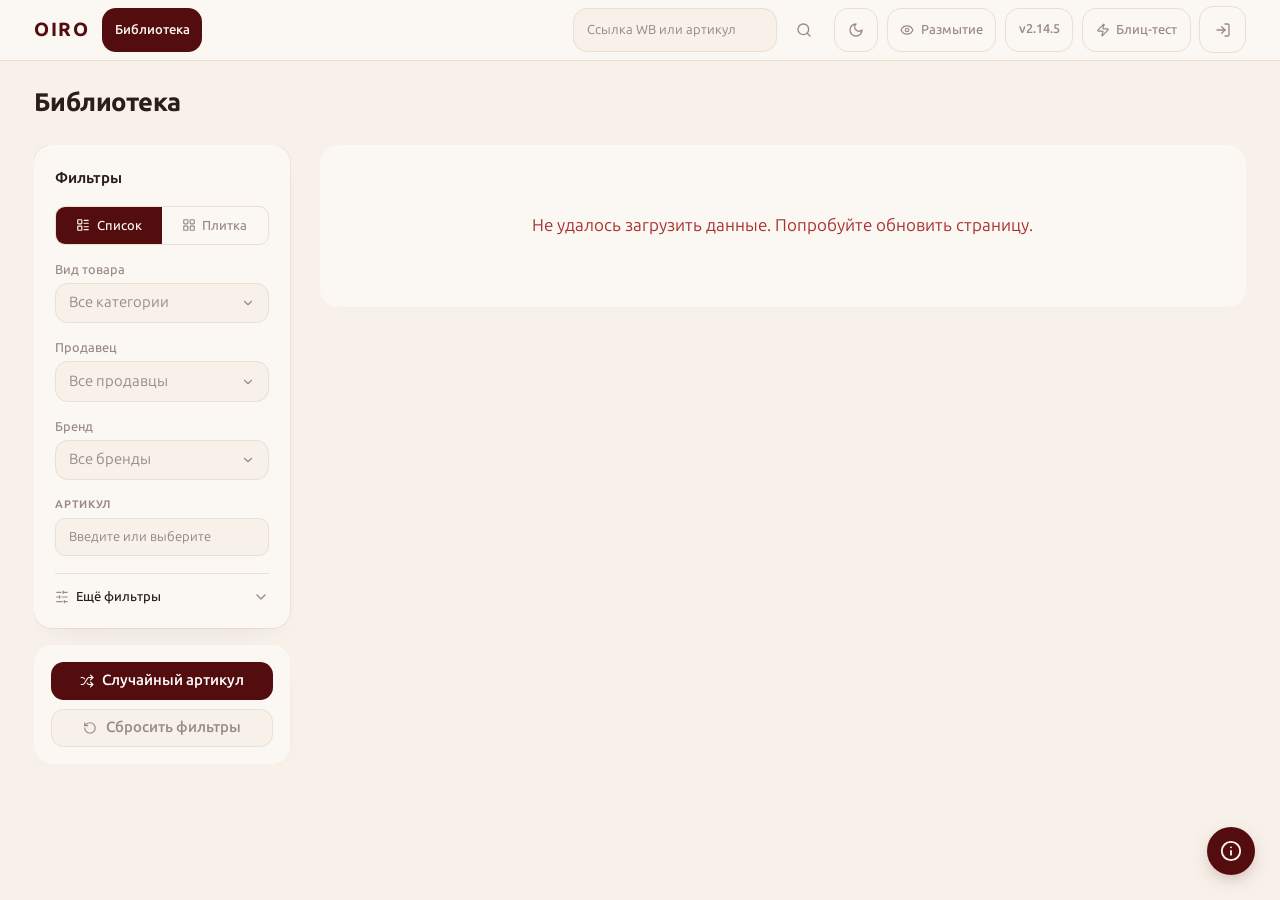
==== index.html @ ab14e68d "Preview deploy: my-changes branch with Инфографика tab" ====
<!DOCTYPE html>
<html lang="ru">
  <head>
    <meta charset="UTF-8" />
    <meta name="viewport" content="width=device-width, initial-scale=1.0, viewport-fit=cover" />
    <meta name="description" content="OIRO — внутренний инструмент команды: каталог товаров, аналитика и каталог разработки." />

    <!-- Internal tool: do not index in search engines -->
    <meta name="robots" content="noindex, nofollow" />

    <!-- Prevent iOS Safari from auto-linking SKUs and dates as phone numbers / addresses -->
    <meta name="format-detection" content="telephone=no, date=no, address=no, email=no" />

    <!-- Mobile browser chrome color — overridden dynamically per theme -->
    <meta name="theme-color" content="#FBF7F2" media="(prefers-color-scheme: light)" />
    <meta name="theme-color" content="#261E1C" media="(prefers-color-scheme: dark)" />
    <meta name="apple-mobile-web-app-status-bar-style" content="default" />
    <meta name="apple-mobile-web-app-title" content="OIRO" />

    <!-- Limit referrer leak when users click through to WB/Ozon -->
    <meta name="referrer" content="strict-origin-when-cross-origin" />

    <!-- Open Graph (used when link shared in Slack/Telegram/etc.) -->
    <meta property="og:type" content="website" />
    <meta property="og:site_name" content="OIRO Analytics" />
    <meta property="og:title" content="OIRO Analytics" />
    <meta property="og:description" content="Внутренний инструмент команды OIRO: каталог товаров, аналитика, каталог разработки." />
    <meta property="og:locale" content="ru_RU" />
    <meta property="og:image" content="/og-image.png" />
    <meta property="og:image:width" content="1200" />
    <meta property="og:image:height" content="630" />
    <meta property="og:image:alt" content="OIRO Analytics" />

    <title>OIRO</title>
    <link rel="icon" type="image/svg+xml" href="/favicon.svg" />
    <!-- iOS home-screen icon. PNG raster (180×180) — некоторые версии iOS
         Safari игнорируют SVG apple-touch-icon. -->
    <link rel="apple-touch-icon" sizes="180x180" href="/apple-touch-icon.png" />
    <link rel="manifest" href="/manifest.webmanifest" />
    <script type="module" crossorigin src="/assets/index-BtdzsXab.js"></script>
    <link rel="modulepreload" crossorigin href="/assets/vendor-react-CSZ7CJ5S.js">
    <link rel="modulepreload" crossorigin href="/assets/vendor-query-B6RmtI2u.js">
    <link rel="modulepreload" crossorigin href="/assets/vendor-sentry-FhyYF6xE.js">
    <link rel="modulepreload" crossorigin href="/assets/vendor-charts-mNCQXq6y.js">
    <link rel="stylesheet" crossorigin href="/assets/index-xNShOH6i.css">
  </head>
  <body>
    <div id="root"></div>
  </body>
</html>
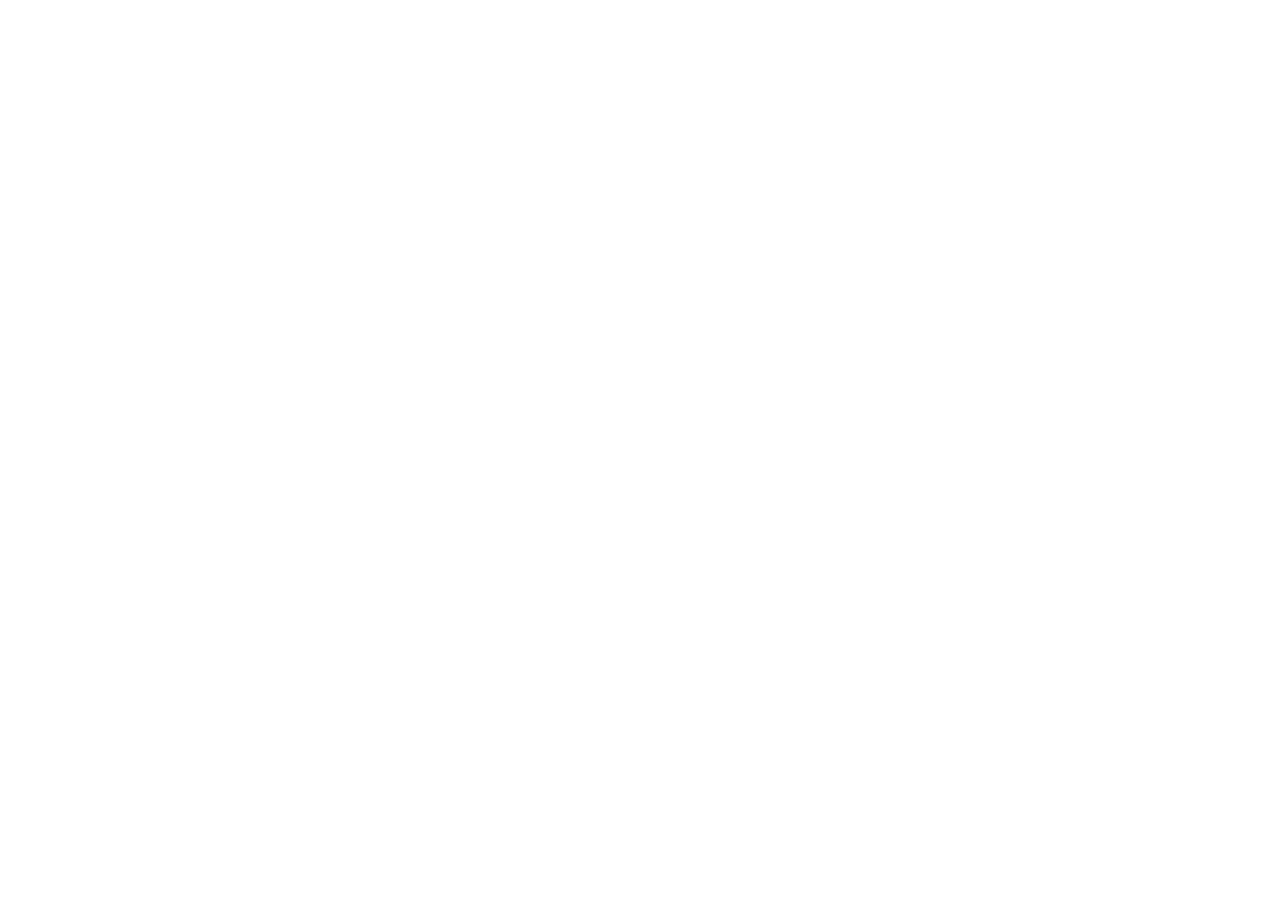
==== commit 4a15c834: "Rebuild with correct base path /tmwb-preview/" ====
--- a/index.html
+++ b/index.html
@@ -26,23 +26,23 @@
     <meta property="og:title" content="OIRO Analytics" />
     <meta property="og:description" content="Внутренний инструмент команды OIRO: каталог товаров, аналитика, каталог разработки." />
     <meta property="og:locale" content="ru_RU" />
-    <meta property="og:image" content="/og-image.png" />
+    <meta property="og:image" content="/Program Files/Git/tmwb-preview/og-image.png" />
     <meta property="og:image:width" content="1200" />
     <meta property="og:image:height" content="630" />
     <meta property="og:image:alt" content="OIRO Analytics" />
 
     <title>OIRO</title>
-    <link rel="icon" type="image/svg+xml" href="/favicon.svg" />
+    <link rel="icon" type="image/svg+xml" href="/Program Files/Git/tmwb-preview/favicon.svg" />
     <!-- iOS home-screen icon. PNG raster (180×180) — некоторые версии iOS
          Safari игнорируют SVG apple-touch-icon. -->
-    <link rel="apple-touch-icon" sizes="180x180" href="/apple-touch-icon.png" />
-    <link rel="manifest" href="/manifest.webmanifest" />
-    <script type="module" crossorigin src="/assets/index-BtdzsXab.js"></script>
-    <link rel="modulepreload" crossorigin href="/assets/vendor-react-CSZ7CJ5S.js">
-    <link rel="modulepreload" crossorigin href="/assets/vendor-query-B6RmtI2u.js">
-    <link rel="modulepreload" crossorigin href="/assets/vendor-sentry-FhyYF6xE.js">
-    <link rel="modulepreload" crossorigin href="/assets/vendor-charts-mNCQXq6y.js">
-    <link rel="stylesheet" crossorigin href="/assets/index-xNShOH6i.css">
+    <link rel="apple-touch-icon" sizes="180x180" href="/Program Files/Git/tmwb-preview/apple-touch-icon.png" />
+    <link rel="manifest" href="/Program Files/Git/tmwb-preview/manifest.webmanifest" />
+    <script type="module" crossorigin src="/Program Files/Git/tmwb-preview/assets/index-Bw0gY6HR.js"></script>
+    <link rel="modulepreload" crossorigin href="/Program Files/Git/tmwb-preview/assets/vendor-react-CSZ7CJ5S.js">
+    <link rel="modulepreload" crossorigin href="/Program Files/Git/tmwb-preview/assets/vendor-query-B6RmtI2u.js">
+    <link rel="modulepreload" crossorigin href="/Program Files/Git/tmwb-preview/assets/vendor-sentry-FhyYF6xE.js">
+    <link rel="modulepreload" crossorigin href="/Program Files/Git/tmwb-preview/assets/vendor-charts-mNCQXq6y.js">
+    <link rel="stylesheet" crossorigin href="/Program Files/Git/tmwb-preview/assets/index-CRseKPO8.css">
   </head>
   <body>
     <div id="root"></div>
